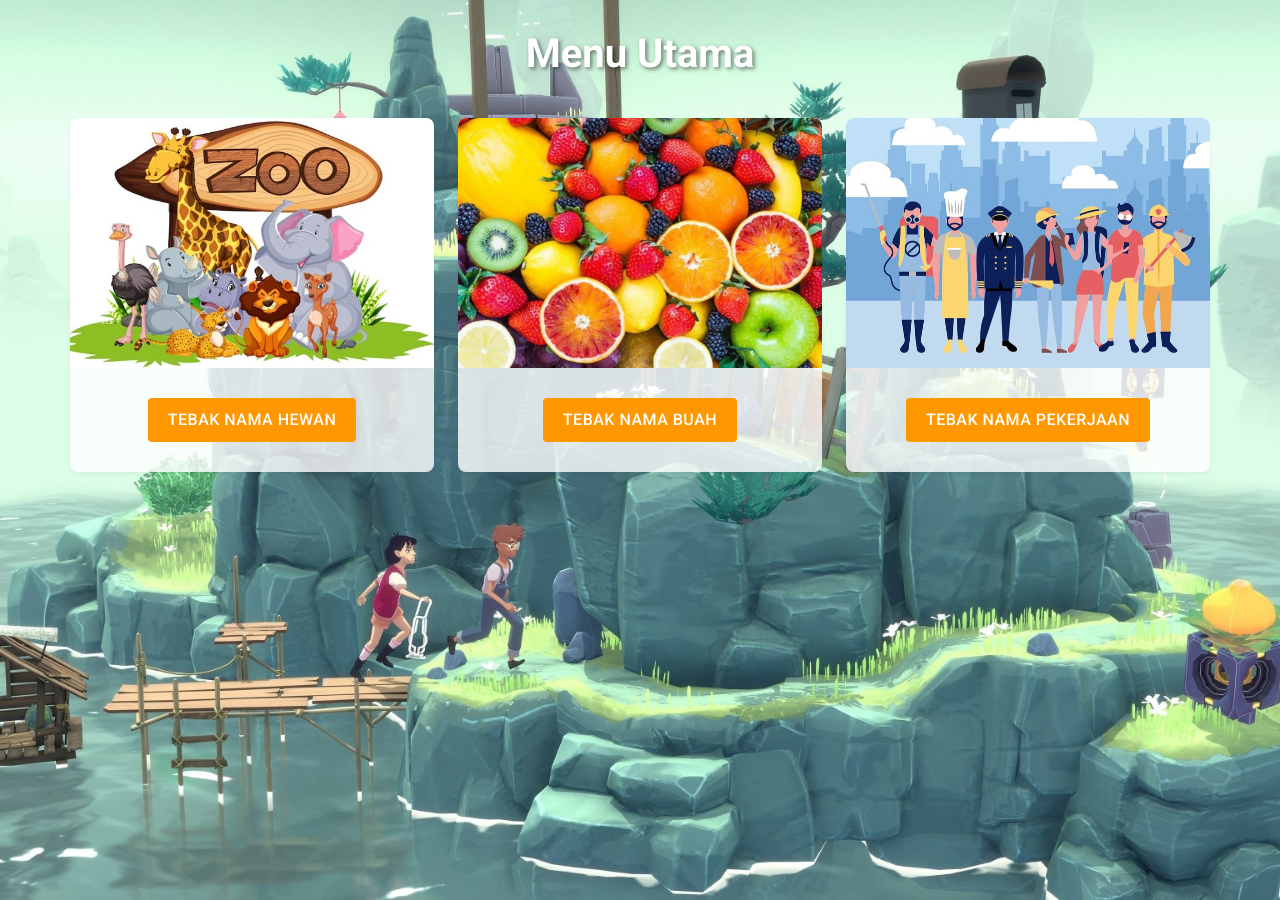
==== index.html @ 1cc5e95b "first commit" ====
<!DOCTYPE html>
<html lang="en">
<head>
  <meta charset="UTF-8"/>
  <meta name="viewport" content="width=device-width, initial-scale=1.0"/>
  <title>Tebak Gambar Puzzle</title>

  <link rel="preconnect" href="https://fonts.googleapis.com">
  <link rel="preconnect" href="https://fonts.gstatic.com" crossorigin>
  <link href="https://fonts.googleapis.com/css2?family=Roboto:ital,wght@0,100..900;1,100..900&display=swap" rel="stylesheet">

  <link href="https://cdn.jsdelivr.net/npm/bootstrap@5.0.2/dist/css/bootstrap.min.css" rel="stylesheet" integrity="sha384-EVSTQN3/azprG1Anm3QDgpJLIm9Nao0Yz1ztcQTwFspd3yD65VohhpuuCOmLASjC" crossorigin="anonymous">
  <script src="https://cdn.jsdelivr.net/npm/bootstrap@5.0.2/dist/js/bootstrap.bundle.min.js" integrity="<KEY>" crossorigin="anonymous"></script>

  <link rel="stylesheet" href="assets/css/style.css">
</head>
<body class="bg-container">
<div class="container">
  <div class="text">
    <h1>Menu Utama</h1>
  </div>

  <div class="row row-cols-1 row-cols-sm-2 row-cols-md-3 g-4 justify-content-center">
    <div class="col">
      <div id="cardHewan" class="card h-100">
        <img src="assets/img/card_hewan.jpg" class="card-img-top" alt="hewan">
        <div class="card-body">
          <a href="game.html?category=hewan" class="btn">Tebak Nama Hewan</a>
        </div>
      </div>
    </div>

    <div class="col">
      <div id="cardBuah" class="card h-100">
        <img src="assets/img/card_buah.jpg" class="card-img-top" alt="buah">
        <div class="card-body">
          <a href="game.html?category=buah" class="btn">Tebak Nama Buah</a>
        </div>
      </div>
    </div>

    <div class="col">
      <div id="cardPekerjaan" class="card h-100">
        <img src="assets/img/card_pekerjaan.jpg" class="card-img-top" alt="pekerjaan">
        <div class="card-body">
          <a href="game.html?category=pekerjaan" class="btn">Tebak Nama Pekerjaan</a>
        </div>
      </div>
    </div>
  </div>

</div>
</body>
</html>
---- assets/css/style.css ----
* {
    margin: 0;
    padding: 0;
    box-sizing: border-box;
    font-family: 'Roboto', sans-serif;
    font-weight: 400;
    font-size: 0.875rem;
    text-size-adjust: 100%;
}

/* Styling for game image */
#gameImage {
    max-width: 100%;
    height: auto;
    object-fit: contain;
    display: block;
    margin: 0 auto;
    padding: 10px;
}

/* Responsive base font size */
@media (max-width: 576px) {
    html {
        font-size: 14px;
    }
}

@media (min-width: 577px) and (max-width: 768px) {
    html {
        font-size: 15px;
    }
}

@media (min-width: 769px) {
    html {
        font-size: 16px;
    }
}

html, body {
    text-rendering: geometricPrecision;
    -webkit-font-smoothing: antialiased;
    -moz-osx-font-smoothing: grayscale;
    -webkit-text-size-adjust: 100%;
    -ms-text-size-adjust: 100%;
}

.container {
    padding: clamp(10px, 3vw, 30px);
    width: 100%;
    max-width: 1200px;
    margin: 0 auto;
}

.bg-container {
    min-height: 100vh;
    background-image: url("../img/halaman_utama_1.jpg");
    background-size: cover;
    background-position: center;
    background-repeat: no-repeat;
    background-attachment: fixed;
}

.card {
    background-color: rgba(255, 255, 255, 0.8);
    border-radius: 8px;
    overflow: hidden;
    width: 100%;
    transition: transform 0.3s;
    border: none;
    margin-bottom: clamp(10px, 2vw, 20px);
    box-shadow: 0 2px 4px rgba(0, 0, 0, 0.05);
}

.card:hover {
    transform: translateY(-5px);
    box-shadow: 0 4px 8px rgba(0, 0, 0, 0.1);
}

@media (max-width: 576px) {
    .card {
        max-width: 100%;
        margin-left: auto;
        margin-right: auto;
    }
}

@media (min-width: 577px) and (max-width: 768px) {
    .card {
        max-width: 90%;
        margin-left: auto;
        margin-right: auto;
    }
}

.card .card-img-top {
    width: 100%;
    height: auto;
    aspect-ratio: 16/11;
    object-fit: cover;
    border-top-left-radius: 8px;
    border-top-right-radius: 8px;
    background-position: center;
    background-size: cover;
    background-repeat: no-repeat;
    background-attachment: fixed;
}

@media (max-width: 576px) {
    .card .card-img-top {
        aspect-ratio: 4/3; /* Slightly taller images on mobile */
    }
}

.card .card-body {
    padding: clamp(10px, 3vw, 20px);
    text-align: center;
    display: flex;
    align-items: center;
    justify-content: center;
    min-height: 60px;
}

@media (max-width: 576px) {
    .card .card-body {
        min-height: 50px;
    }
}

.text {
    margin-bottom: clamp(20px, 4vw, 40px);
    width: 100%;
}

.text h1 {
    text-align: center;
    font-size: clamp(1.5rem, 5vw, 2.5rem);
    font-weight: 700;
    color: #fff;
    text-shadow: 2px 2px 4px rgba(0, 0, 0, 0.5);
    padding: 0 10px;
}

@media (max-width: 576px) {
    .text {
        margin-bottom: 15px;
    }

    .text h1 {
        font-size: 1.5rem;
    }
}

a {
    text-decoration: none;
}

.btn {
    font-size: clamp(0.8rem, 2vw, 1rem);
    padding: clamp(6px, 1.5vw, 10px) clamp(12px, 3vw, 20px);
    background: #ff9800;
    color: white;
    border: none;
    border-radius: 4px;
    cursor: pointer;
    transition: all 0.3s ease;
    font-weight: 500;
    text-transform: uppercase;
    letter-spacing: 0.5px;
    width: fit-content;
    display: inline-block;
}

.btn:hover {
    background: #e68900;
    transform: scale(1.05);
    box-shadow: 0 4px 8px rgba(0, 0, 0, 0.2);
}

@media (max-width: 576px) {
    .btn {
        font-size: 0.85rem;
        padding: 6px 12px;
        letter-spacing: 0.3px;
    }
}
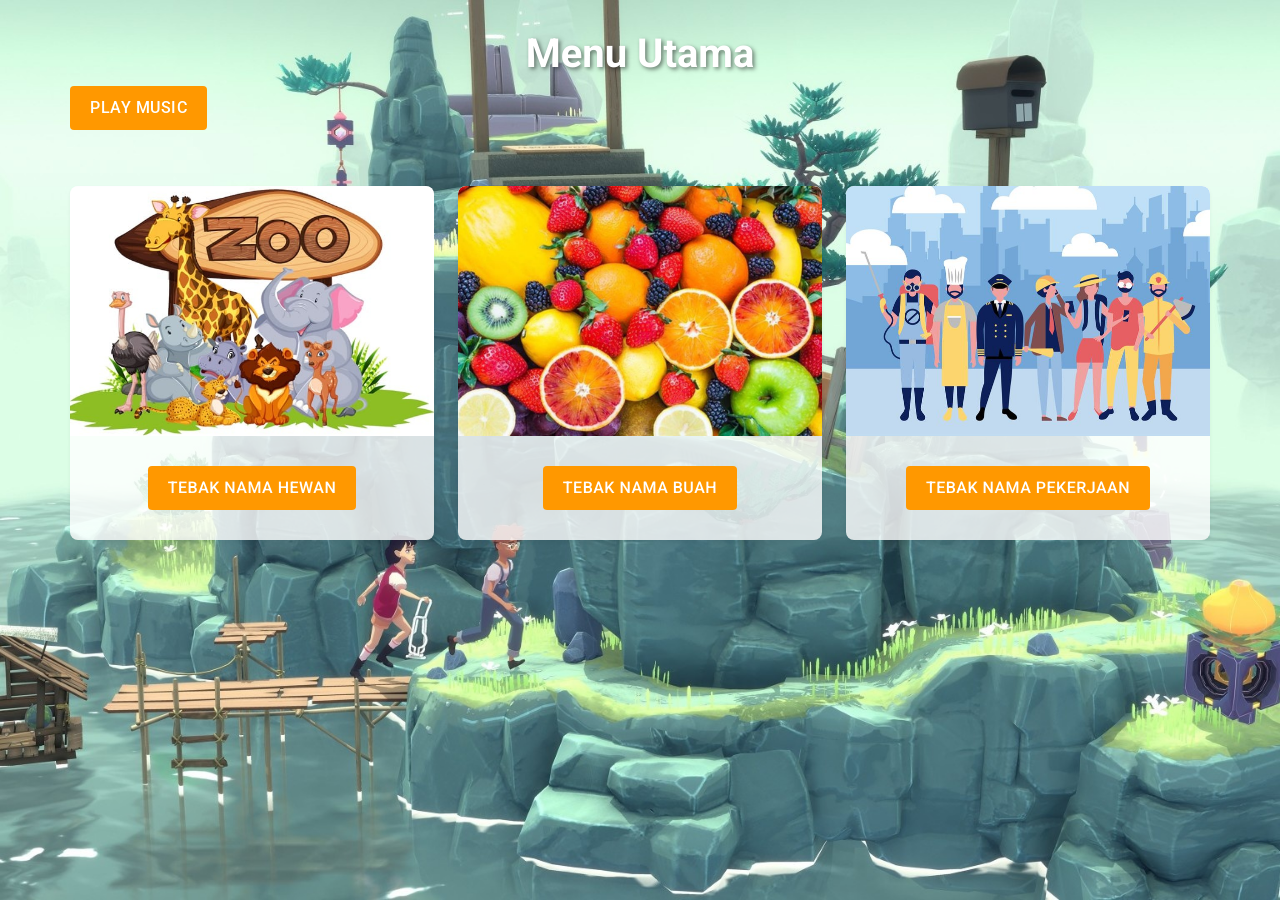
==== commit a4bc6998: "save point" ====
--- a/index.html
+++ b/index.html
@@ -13,11 +13,18 @@
   <script src="https://cdn.jsdelivr.net/npm/bootstrap@5.0.2/dist/js/bootstrap.bundle.min.js" integrity="<KEY>" crossorigin="anonymous"></script>
 
   <link rel="stylesheet" href="assets/css/style.css">
+
+  <!-- Audio element for background music -->
+  <audio id="backgroundMusic" loop>
+    <source src="assets/audio/background_music.mp3" type="audio/mpeg">
+    Your browser does not support the audio element.
+  </audio>
 </head>
 <body class="bg-container">
 <div class="container">
   <div class="text">
     <h1>Menu Utama</h1>
+    <button id="playMusicBtn" class="btn btn-sm btn-primary mb-3">Play Music</button>
   </div>
 
   <div class="row row-cols-1 row-cols-sm-2 row-cols-md-3 g-4 justify-content-center">
@@ -50,5 +57,36 @@
   </div>
 
 </div>
+
+<script>
+  document.addEventListener('DOMContentLoaded', function() {
+    const backgroundMusic = document.getElementById('backgroundMusic');
+    const playMusicBtn = document.getElementById('playMusicBtn');
+
+    backgroundMusic.volume = 0.5; // Set volume to 50%
+
+    // Try to autoplay (might be blocked by browser)
+    backgroundMusic.play().catch(function(error) {
+      console.log('Autoplay prevented: ' + error);
+      // Button will be used to start music
+    });
+
+    // Play/pause music when button is clicked
+    playMusicBtn.addEventListener('click', function() {
+      if (backgroundMusic.paused) {
+        backgroundMusic.play();
+        playMusicBtn.textContent = 'Pause Music';
+      } else {
+        backgroundMusic.pause();
+        playMusicBtn.textContent = 'Play Music';
+      }
+    });
+
+    // Update button text based on initial audio state
+    backgroundMusic.addEventListener('playing', function() {
+      playMusicBtn.textContent = 'Pause Music';
+    });
+  });
+</script>
 </body>
 </html>
--- a/assets/css/style.css
+++ b/assets/css/style.css
@@ -6,16 +6,6 @@
     font-weight: 400;
     font-size: 0.875rem;
     text-size-adjust: 100%;
-}
-
-/* Styling for game image */
-#gameImage {
-    max-width: 100%;
-    height: auto;
-    object-fit: contain;
-    display: block;
-    margin: 0 auto;
-    padding: 10px;
 }
 
 /* Responsive base font size */
@@ -119,6 +109,13 @@
     align-items: center;
     justify-content: center;
     min-height: 60px;
+}
+
+/* Specific styling for card-body in game.html */
+#cardGameImage .card-body {
+    display: flex;
+    flex-direction: column;
+    justify-content: center;
 }
 
 @media (max-width: 576px) {
@@ -184,3 +181,29 @@
         letter-spacing: 0.3px;
     }
 }
+
+/* === PUZZLE === */
+#puzzle-board {
+    display: grid;
+    grid-template-columns: repeat(3, 1fr);
+    grid-template-rows: repeat(3, 1fr);
+    width: 100%;
+    aspect-ratio: 16/11;
+    gap: 2px;
+    margin: 0 auto;
+}
+.puzzle-piece {
+    width: 100%;
+    height: 100%;
+    cursor: grab;
+    background-size: 300% 300%; /* Triple the size to cover all 9 pieces */
+}
+.puzzle-piece[data-index="0"] { background-position: 0% 0%; }
+.puzzle-piece[data-index="1"] { background-position: 50% 0%; }
+.puzzle-piece[data-index="2"] { background-position: 100% 0%; }
+.puzzle-piece[data-index="3"] { background-position: 0% 50%; }
+.puzzle-piece[data-index="4"] { background-position: 50% 50%; }
+.puzzle-piece[data-index="5"] { background-position: 100% 50%; }
+.puzzle-piece[data-index="6"] { background-position: 0% 100%; }
+.puzzle-piece[data-index="7"] { background-position: 50% 100%; }
+.puzzle-piece[data-index="8"] { background-position: 100% 100%; }
